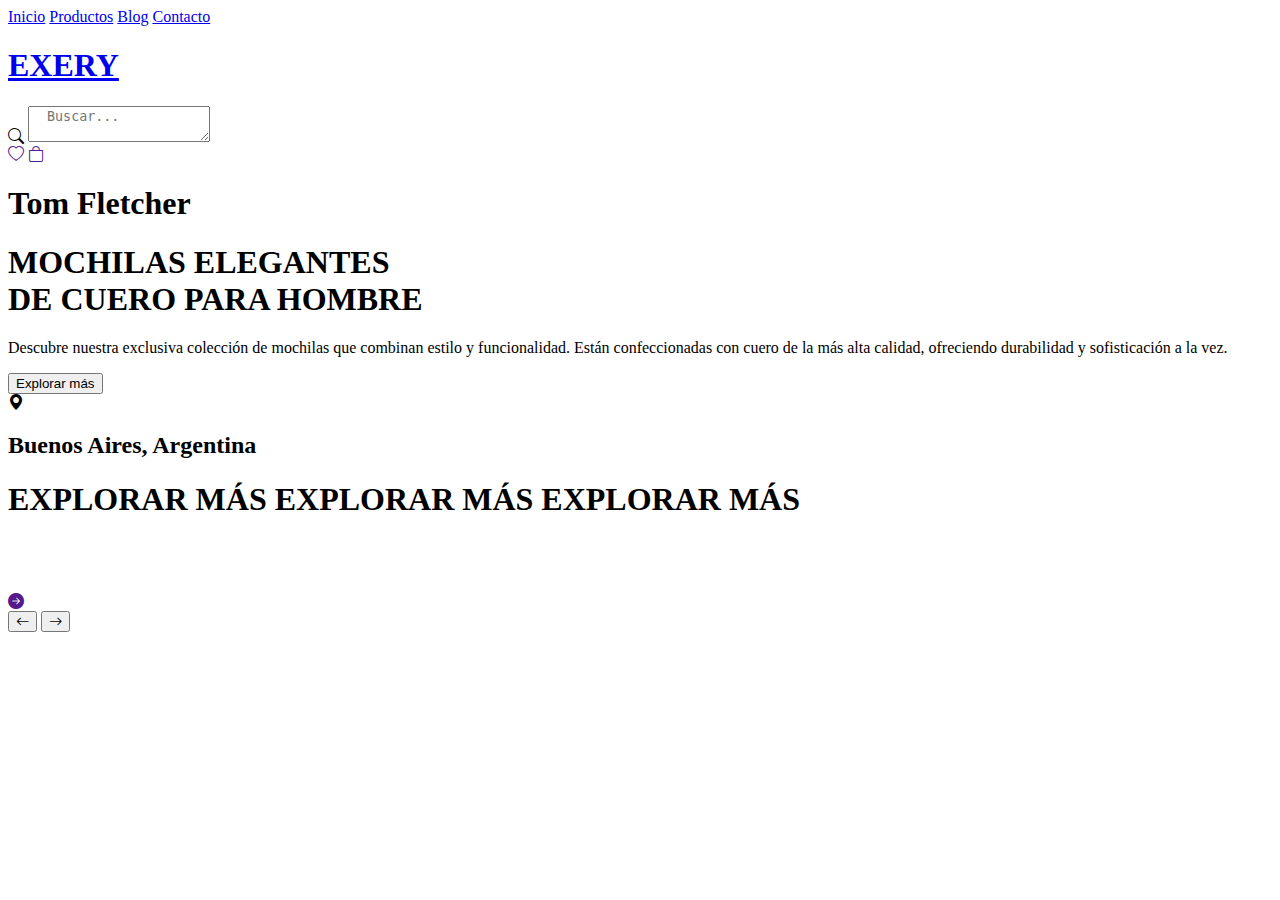
==== index.html @ 9a8109ac "segundo commit" ====
<!DOCTYPE html>
<html lang="es">
  <head>
    <meta charset="UTF-8" />
    <meta http-equiv="X-UA-Compatible" content="IE=edge" />
    <meta name="viewport" content="width=device-width, initial-scale=1.0" />
    <link rel="stylesheet" href="css/styles.css" />
    <link rel="stylesheet" href="https://cdn.jsdelivr.net/npm/bootstrap-icons@1.10.2/font/bootstrap-icons.css"> <!--para poner iconos-->


    <link rel="preconnect" href="https://fonts.googleapis.com">
    <link rel="preconnect" href="https://fonts.gstatic.com" crossorigin>
    <link href="https://fonts.googleapis.com/css2?family=Italianno&family=Squada+One&display=swap" rel="stylesheet"> 


    <title>Slide Infinito</title>
  </head>

  <body>

    <nav>

      <div class="secciones" id="_items">

        <a href="#">Inicio</a>
        <a href="#">Productos</a>
        <a href="#">Blog</a>
        <a href="#">Contacto</a>

      </div>

      <div class="nav_toggle" id="_toggle">
        <span></span>
        <span></span>
        <span></span>
      </div>

      <a href="#"><h1 class="logo">EXERY</h1></a>

      <div class="contenedorbuscar">

        <div class="buscar">
          
           <i id="lupa" class="bi bi-search"></i>

           <textarea name="buscador" class="buscador" id="buscador"  placeholder= "  Buscar..."></textarea> 
         
        </div>

        <div class="iconos">

         <a href=""><i class="bi bi-heart"></i></a> 

          <a href=""><i class="bi bi-bag"></i></a>
        </div>
     </div>
  
  </nav>

  <header>
     <div class="presentacion">

     <h1 class="tom">Tom Fletcher</h1>
     <h1 class="mochila">MOCHILAS ELEGANTES <br> DE CUERO PARA HOMBRE</h1>
     <p class="textomochila"> Descubre nuestra exclusiva colección de mochilas que combinan estilo y funcionalidad. Están confeccionadas con cuero de la más alta calidad, ofreciendo durabilidad y sofisticación a la vez.</p>

     <button class="openPage">Explorar más</button>

     <div class="ubicacion"> 
      <i id="location" class="bi bi-geo-alt-fill"></i>
      <h2 class="ubicacionbsas"> Buenos Aires, Argentina</h2>
     </div>

   </div>

    <!-- SLIDE START -->
    <div class="carrusel">
    
    <div id="slider-container" class="slider-container">


      <div class="contienecirculo">

        <div class="center">
       
          <h1 id="circle"> EXPLORAR MÁS EXPLORAR MÁS EXPLORAR MÁS </h1>
      
        </div>
 
      </div>

      <div class="slider" id="slider">
        
        <div class="slider__element slider__element">
          <img src="./imagenes/Foto11.jpg" alt="">
        </div>
        <div class="slider__element slider__element">
          <img src="./imagenes/Foto44.jpg" alt="">
        </div>
        <div class="slider__element slider__element">
          <img src="./imagenes/Foto77.jpg" alt="">
        </div>
       
      </div>
    </div>
    <a href=""><i id="flechacirculo" class="bi bi-arrow-right-circle-fill"></i></a>
   </div>

  
    <!-- SLIDE END -->

  </header>

  <div class="slider-buttons">
    <button id="button-left" class="button"><i id="flecha" class="bi bi-arrow-left"></i></button>
    <button id="button-right" class="button"><i id="flecha" class="bi bi-arrow-right"></i></button>
   </div>


   


    <script src="js/scripts.js"></script>
  </body>
</html>
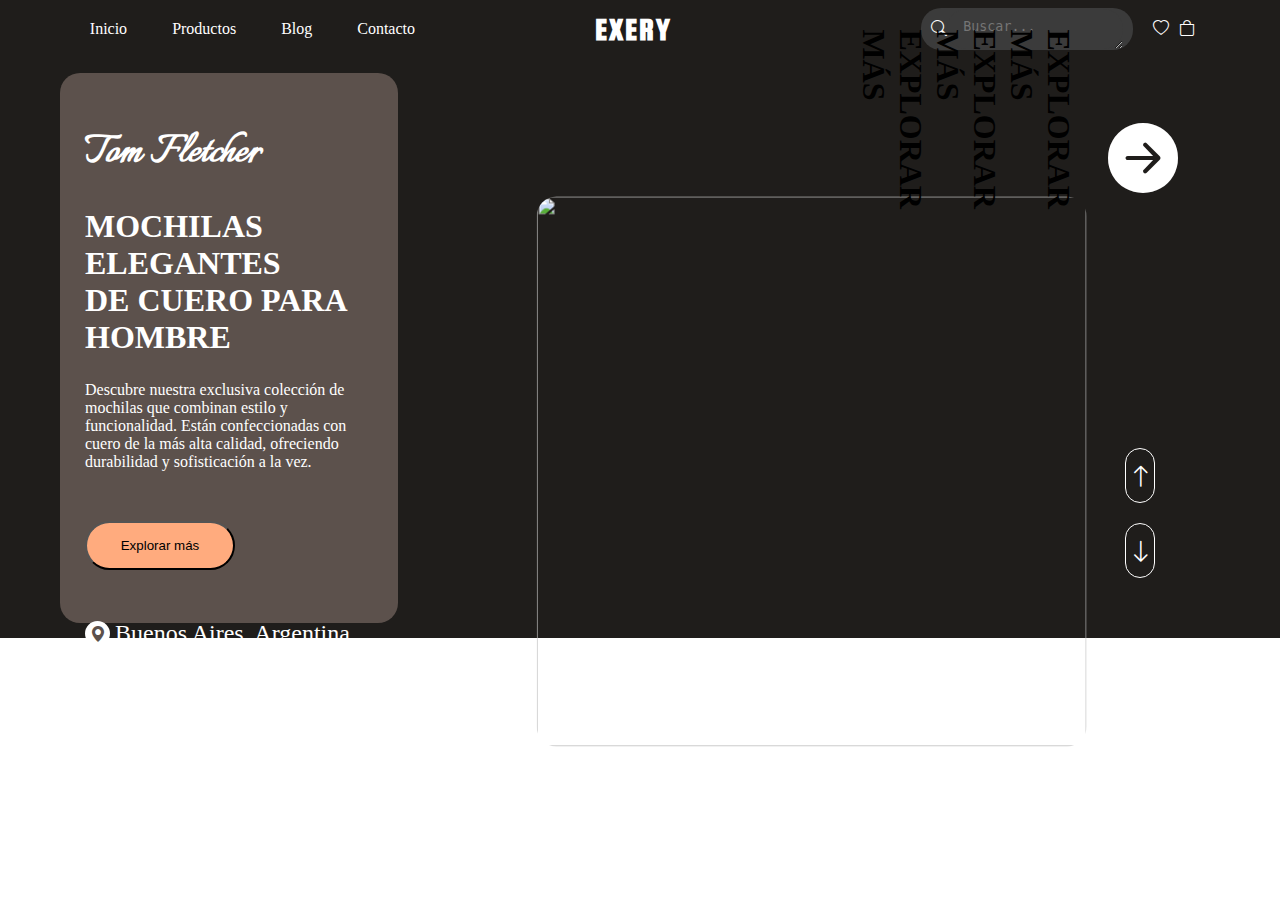
==== commit cf72640e: "responsive 2" ====
--- a/index.html
+++ b/index.html
@@ -108,7 +108,7 @@
 
   
     <!-- SLIDE END -->
-
+ 
   </header>
 
   <div class="slider-buttons">
@@ -117,8 +117,6 @@
    </div>
 
 
-   
-
 
     <script src="js/scripts.js"></script>
   </body>
--- a/css/styles.css
+++ b/css/styles.css
@@ -0,0 +1,415 @@
+*{
+  margin: 0;
+  padding: 0;
+}
+html{
+  scroll-behavior: smooth;
+}
+a{
+  text-decoration: none;
+}
+
+.secciones > a{
+  color: white;
+  margin: 20px 30px 20px 15px;
+}
+nav{
+  display: flex;
+  align-items: center;
+  justify-content: space-around;
+  background-color: #1f1d1b;
+  color: white;
+
+}
+.secciones{
+  display: flex;
+  align-items: center;
+  justify-content: space-around;
+  
+
+}
+.logo{
+  color: white;
+  margin-right: 100px;
+  font-family: Squada One, Arial, Helvetica, sans-serif;
+  font-size: 2rem;
+  letter-spacing: 2px;
+
+}
+
+.contenedorbuscar{
+  display: flex;
+ 
+}
+
+.buscador{
+  border: none;
+  background-color: #3b3b3b;
+  padding-top: 10px;
+  border-radius: 20px;
+  background-color: #3b3b3b;
+}
+.buscar{
+  display: flex;
+  align-items: center;
+  background-color: #3b3b3b;
+  border-radius: 20px;
+  padding: 1px 10px 1px 10px;
+
+  
+}
+
+
+.iconos{
+  display: flex;
+  align-items: center;
+  justify-content: space-around;
+  margin: 10px;
+
+}
+
+.iconos > a{
+  margin-left: 10px;
+  color: #ffffff;
+}
+.tom{
+  font-family: Italianno, Arial, Helvetica, sans-serif;
+  margin: 25px;
+  margin-top: 50px;
+  font-size: 3rem;
+}
+
+.mochila{
+  margin: 25px;
+}
+
+.textomochila{
+  margin: 25px;
+}
+
+header > h2{
+  font-family: Squada One, Arial, Helvetica, sans-serif;
+  margin-left: 25px;
+}
+
+.ubicacion{
+  display: flex;
+  margin: 25px;
+  align-items: center;
+  
+}
+.ubicacionbsas{
+  margin-left: 5px;
+  font-weight: lighter;
+}
+#location{
+  color: #5c514c;
+  background-color: #ffffff;
+  border-radius: 50%;
+  height: 25px;
+  width: 25px;
+  display: flex;
+  align-items: center;
+  justify-content: center;
+}
+
+header{
+  display: flex;
+  align-items: center;
+  justify-content: center;
+  background-color: #1f1d1b;
+
+ 
+}
+.presentacion{
+  color: #ffffff;
+  background-color: #5c514c;
+  width: 550px;
+  height: 550px;
+  position: relative;
+  z-index: 0;
+  border-radius: 20px;
+  margin-right: 15px;
+  margin-left: 60px;
+  margin-bottom: 15px;
+  margin-top:15px ;
+}
+.openPage{
+  background-color:  rgb(255, 171, 126);
+  border-radius: 25px;
+  padding: 15px;
+  margin: 25px;
+  width: 150px;
+  cursor: pointer;
+}
+
+/*CARRUSEL*/
+:root {
+  --slide-transform: 0;
+  --transition: transform 1s;
+}
+
+img {
+  width: 100%;
+  height: 100%;
+  border-radius: 20px;
+  justify-content: center;
+  
+ 
+}
+
+.carrusel{
+  display: flex;
+  height: 100%;
+  position: relative;
+  z-index: 0;
+  
+  
+  
+}
+.slider-container {
+  display: flex;
+  margin-left: auto;
+  margin-right: auto;
+  overflow: hidden;
+  transform: rotate(90deg);
+}
+
+.slider {
+  display: flex;
+  transform: translateX(var(--slide-transform));
+  transition: var(--transition);
+  height: 550px;
+  width: 550px;
+  border-radius: 20px;
+}
+
+
+.slider__element {
+  min-width: 550px;
+  height: 100%;
+  font-size: 3rem;
+  text-align: center;
+  line-height: 300px;
+  transform: rotate(-90deg);
+  background-size: 100% 100%;
+  
+  
+}
+
+
+.slider-buttons {
+  position: relative;
+  display: flex;
+  justify-content: center;
+  align-items: center;
+  height: 50px;
+  width: 150px;
+  margin-left: auto;
+  margin-right: auto;
+  transform: rotate(90deg);
+  z-index: 100;
+  left: 500px;
+  bottom: 150px;
+
+  
+}
+
+.button {
+  background: none;
+  border: solid;
+  border-width: thin;
+  background-color: transparent;
+  border-radius: 25px;
+  width: 55px;
+  height: 30px;
+  cursor: pointer;
+  color: #ffffff;
+  margin: 10px;
+  
+}
+.button:hover{
+  background-color: #ffffff;
+  color: #1f1d1b;
+  border: #ffffff;
+}
+
+.button:active {
+  transform: scale(0.9);
+}
+#flecha{
+  font-size: x-large;
+}
+
+.nav_toggle{
+  display: none;
+}
+
+
+@media (max-width: 1180px) {
+  .slider-buttons {
+  
+    left: 450px;
+    bottom: 150px;
+  }
+
+  .tom{
+      margin-top: 10px;
+  }
+  
+  
+}
+@media (max-width: 1080px) {
+  .slider-buttons {
+  
+    left: 375px;
+    bottom: 150px;
+  }
+
+  .tom{
+      margin: 10px;
+  }
+
+  .textomochila{
+    margin: 10px;
+  }
+  .mochila{
+    margin: 10px;
+  }
+  .ubicacion{
+    margin: 10px;
+    font-size: small;
+  }
+  
+  
+}
+@media (max-width: 950px) {
+
+  .secciones{
+      z-index: 1;
+      position: absolute;
+      top: 50px;
+      left: 0;
+      background-color: #3b3b3b;
+      display: flex;
+      flex-direction: column;
+      width: 100%;
+      height: 100%;
+      transform: translateX(-100%);
+      transition: 0.3s ease all;
+      padding-bottom: 10px;
+  }
+  .secciones a{ text-align: center;}
+  
+  .nav_toggle{
+      display: flex !important;
+      flex-direction: column;                
+      margin: 15px;
+  }
+  .nav_toggle span{
+      width: 30px;
+      height: 4px;
+      background: white;
+      margin-bottom: 5px;
+      border-radius: 2px;             
+      transform-origin: 5px 0px;
+      transition: all 0.2s linear;
+  }
+  .close span{
+      transform: rotate(45deg) translate(0px, 0px);
+  }
+  .close span:nth-child(2){
+      display: none;
+  }
+  .close span:nth-child(3){
+      transform: rotate(-45deg) translate(-5px, 1px);
+  }
+  .open{ transform: translateX(0) !important}
+
+  header{
+    display: flex;
+    flex-direction: column;
+  }
+  .presentacion{
+    width: 550px;
+    margin: auto;
+    margin-bottom: 15px;
+    margin-top: 5px;
+  }
+
+  .carrusel{
+    margin-left: 65px;
+  }
+
+  .slider-buttons {
+  
+    left: 220px;
+    bottom: 150px;
+  
+    
+  }
+  
+}
+
+@media (max-width: 550px) {
+  .logo{
+    margin: auto;
+  }
+
+  .presentacion{
+    width: 550px;
+  }
+body{
+  width: 550px;
+}
+
+header{
+  width: 550px;
+}
+}
+
+
+
+
+
+.contienecirculo{
+  z-index: 101;
+  position: relative;
+  left: 80px;
+  top: 10px;
+
+}
+.center{
+  display: flex;
+  z-index: 100;
+  
+
+  }
+  #circle span{
+  position: absolute;
+  font-family: Impact, Haettenschweiler, 'Arial Narrow Bold', sans-serif;
+  height: 56.7px;
+  font-size: 12.5px;
+  width: 8.1px;
+  text-align: center;
+  transform-origin: bottom center;
+  color: #ffffff;
+  font-weight: 100;
+  }
+
+  #flechacirculo{
+    color: #ffffff;
+    z-index: 102;
+    position: relative;
+    right: 102px;
+    top: 48px;
+   font-size:70px ;
+   cursor: pointer;
+  
+  }
+
+  #flechacirculo:hover{
+ color: #5c514c;
+    
+  }
+ 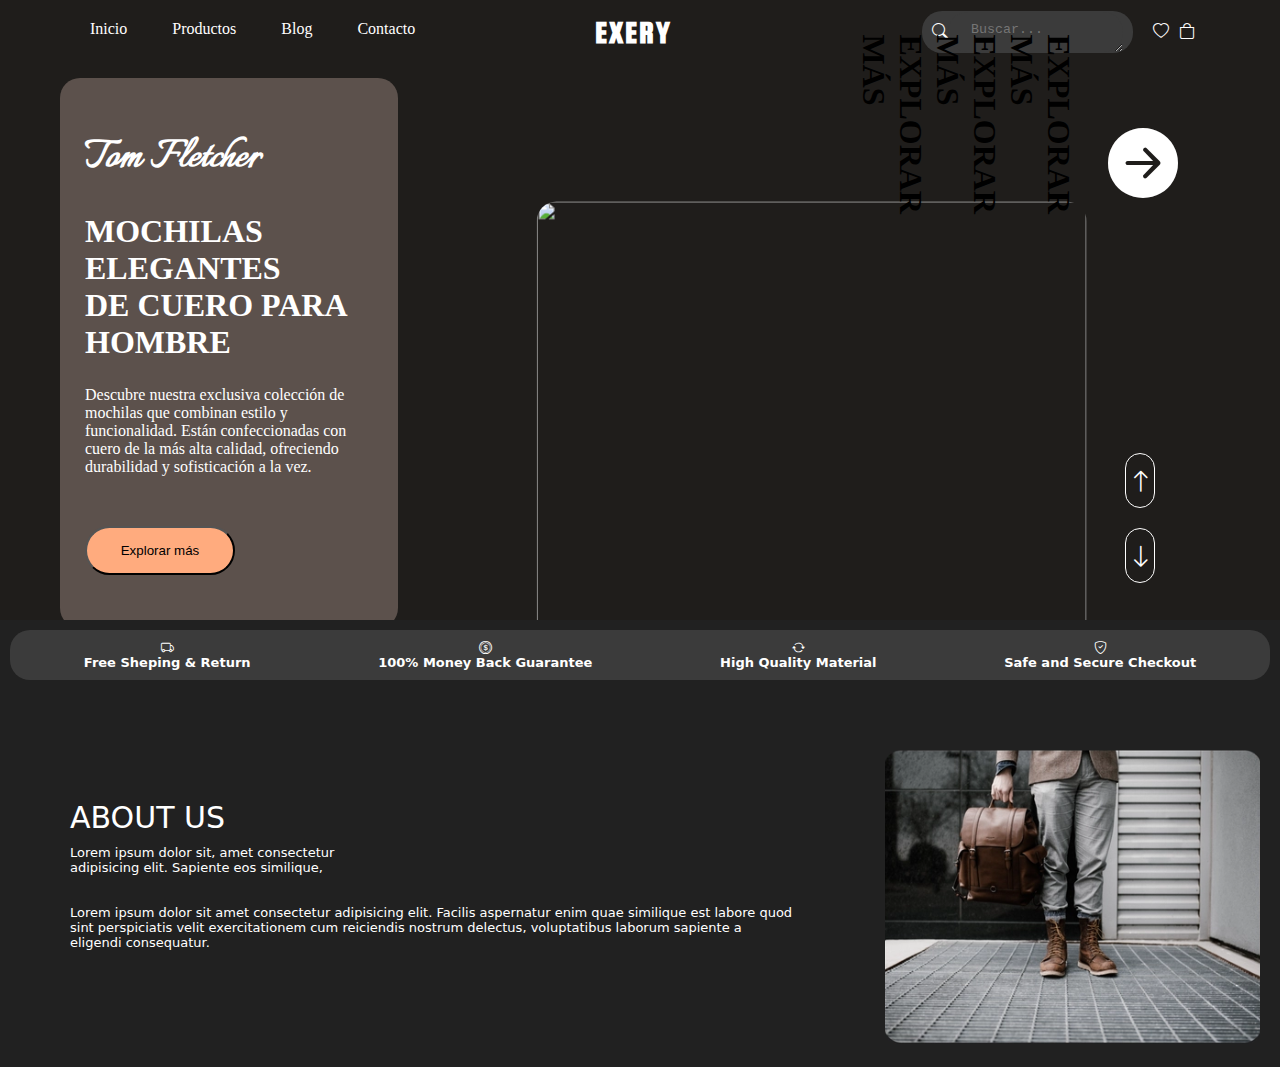
==== commit 8e7ef2b5: "juntar 1" ====
--- a/index.html
+++ b/index.html
@@ -7,10 +7,13 @@
     <link rel="stylesheet" href="css/styles.css" />
     <link rel="stylesheet" href="https://cdn.jsdelivr.net/npm/bootstrap-icons@1.10.2/font/bootstrap-icons.css"> <!--para poner iconos-->
 
-
+    <!-- johanna -->
     <link rel="preconnect" href="https://fonts.googleapis.com">
     <link rel="preconnect" href="https://fonts.gstatic.com" crossorigin>
     <link href="https://fonts.googleapis.com/css2?family=Italianno&family=Squada+One&display=swap" rel="stylesheet"> 
+    <!-- fin johanna -->
+
+
 
 
     <title>Slide Infinito</title>
@@ -116,8 +119,52 @@
     <button id="button-right" class="button"><i id="flecha" class="bi bi-arrow-right"></i></button>
    </div>
 
+     <!-- damian -->
+     
+   <section class="contenedor">
+    <div class="iconitos">
+        <div class="truck">
+            <i class ="bi bi-truck" ></i>
+            <h4>Free Sheping & Return</h4>
+        </div>
+       <div class="coin">
+            <i class="bi bi-coin" ></i>
+            <h4>100% Money Back Guarantee</h4>
+       </div>
+        <div class="arrow">
+            <i class="bi bi-arrow-repeat"></i>
+            <h4>High Quality Material</h4>
+        </div>
+        <div class="shield">
+            <i class="bi bi-shield-check"></i>
+            <h4>Safe and Secure Checkout</h4>
+        </div>
+    </div>
+        
+    
+    <div class="descripcion">
+        <div class="texto">
+        <h1 class="titulo">ABOUT US</h1>
+        <p class="sub">
+            Lorem ipsum dolor sit, amet consectetur<br/> adipisicing elit. Sapiente eos similique,
+        </p>
+        <p class="parrafo">
+            Lorem ipsum dolor sit amet consectetur adipisicing elit. Facilis aspernatur enim quae similique est labore quod sint perspiciatis velit exercitationem cum reiciendis nostrum delectus, voluptatibus laborum sapiente a eligendi consequatur.
+        </p>
+        </div>
+        <div>
+            <img class="piesmochila" src="./imagenes/img_pies_mochila.png" alt="">
+        </div>
+        
+    </div>
+   
+</section>
+  <!-- fin damian -->
 
 
     <script src="js/scripts.js"></script>
+
+
   </body>
+  
 </html>
--- a/css/styles.css
+++ b/css/styles.css
@@ -2,17 +2,28 @@
   margin: 0;
   padding: 0;
 }
+
 html{
   scroll-behavior: smooth;
 }
+
 a{
   text-decoration: none;
 }
 
 .secciones > a{
   color: white;
-  margin: 20px 30px 20px 15px;
-}
+  margin: 20px 30px 20px 15px; 
+  border-bottom: #1f1d1b solid 2px;
+  padding-bottom: 3px;
+
+}
+
+.secciones > a:hover{
+  border-bottom: rgb(255, 171, 126) solid 2px;
+
+}
+
 nav{
   display: flex;
   align-items: center;
@@ -48,7 +59,14 @@
   padding-top: 10px;
   border-radius: 20px;
   background-color: #3b3b3b;
-}
+  color: #ffffff;
+  text-indent: 7px;
+  
+}
+.buscador:focus{
+  outline:none;
+}
+
 .buscar{
   display: flex;
   align-items: center;
@@ -118,6 +136,7 @@
   align-items: center;
   justify-content: center;
   background-color: #1f1d1b;
+  margin: 0;
 
  
 }
@@ -149,7 +168,7 @@
   --transition: transform 1s;
 }
 
-img {
+.slider__element > img {
   width: 100%;
   height: 100%;
   border-radius: 20px;
@@ -245,6 +264,46 @@
   display: none;
 }
 
+.contienecirculo{
+  z-index: 101;
+  position: relative;
+  left: 80px;
+  top: 10px;
+
+}
+.center{
+  display: flex;
+  z-index: 100;
+  
+
+  }
+  #circle span{
+  position: absolute;
+  font-family: Impact, Haettenschweiler, 'Arial Narrow Bold', sans-serif;
+  height: 56.7px;
+  font-size: 12.5px;
+  width: 8.1px;
+  text-align: center;
+  transform-origin: bottom center;
+  color: #ffffff;
+  font-weight: 100;
+  }
+
+  #flechacirculo{
+    color: #ffffff;
+    z-index: 102;
+    position: relative;
+    right: 102px;
+    top: 48px;
+   font-size:70px ;
+   cursor: pointer;
+  
+  }
+
+  #flechacirculo:hover{
+ color: #5c514c;
+    
+  }
 
 @media (max-width: 1180px) {
   .slider-buttons {
@@ -330,16 +389,17 @@
     display: flex;
     flex-direction: column;
   }
+
   .presentacion{
     width: 550px;
     margin: auto;
     margin-bottom: 15px;
     margin-top: 5px;
   }
-
-  .carrusel{
-    margin-left: 65px;
-  }
+ .carrusel{
+  left: 40px;
+ }
+
 
   .slider-buttons {
   
@@ -352,64 +412,128 @@
 }
 
 @media (max-width: 550px) {
+  .buscar{
+    display: none;
+  }
+  .contienecirculo{
+    display: none;
+  }
+  #flechacirculo{
+    display: none;
+  }
+
   .logo{
     margin: auto;
-  }
-
+
+  }
   .presentacion{
-    width: 550px;
-  }
-body{
-  width: 550px;
-}
-
-header{
-  width: 550px;
-}
-}
-
-
-
-
-
-.contienecirculo{
-  z-index: 101;
-  position: relative;
-  left: 80px;
-  top: 10px;
-
-}
-.center{
-  display: flex;
-  z-index: 100;
-  
-
-  }
-  #circle span{
+    margin: auto;
+    width:300px;
+    height: 520px;
+    margin-bottom: 20px;
+  }
+  .tom{
+    font-family: Italianno, Arial, Helvetica, sans-serif;
+    margin: 15px;
+    margin-top: 30px;
+    font-size: 3rem;
+  }
+  
+  .mochila{
+    margin: 15px;
+  }
+  
+  .textomochila{
+    margin: 15px;
+  }
+  
+  header > h2{
+    font-family: Squada One, Arial, Helvetica, sans-serif;
+    margin-left: 15px;
+  }
+  
+  .ubicacion{
+    display: flex;
+    margin: 15px;
+    align-items: center;
+    
+  }
+  .carrusel{
+    left: 0;
+  }
+
+  .slider-buttons {
+  
+    left: 120px;
+    bottom: 130px;
+  }
+
+.slider {
+  height: 300px;
+  width: 300px;
+}
+
+
+.slider__element {
+  min-width: 300px;
+  line-height: 162px;
+  
+}
+
+}
+
+
+
+
+
+
+
+.contenedor{
+  margin-top: 0;
+  background-color:rgba(33,33,33,255);
+  font-family: system-ui, -apple-system, BlinkMacSystemFont, 'Segoe UI', Roboto, Oxygen, Ubuntu, Cantarell, 'Open Sans', 'Helvetica Neue', sans-serif;
+  font-size: small;
+  font-weight: lighter;
   position: absolute;
-  font-family: Impact, Haettenschweiler, 'Arial Narrow Bold', sans-serif;
-  height: 56.7px;
-  font-size: 12.5px;
-  width: 8.1px;
+  top:620px;
+}
+.iconitos{
+  display: flex;
   text-align: center;
-  transform-origin: bottom center;
-  color: #ffffff;
-  font-weight: 100;
-  }
-
-  #flechacirculo{
-    color: #ffffff;
-    z-index: 102;
-    position: relative;
-    right: 102px;
-    top: 48px;
-   font-size:70px ;
-   cursor: pointer;
-  
-  }
-
-  #flechacirculo:hover{
- color: #5c514c;
-    
-  }
- +  background-color:rgba(59,59,59,255);
+  color: white;
+  border-radius: 20px;
+  justify-content: space-around;
+  padding: 10px;
+  margin: 10px;
+  font-weight: normal;
+}
+ 
+.titulo{
+font-size: 30px;
+font-weight: bolder;  
+}
+.texto {
+  padding: 70px;
+}
+.truck{
+  margin-bottom: 0px;
+}
+.descripcion{
+  display: flex;
+  margin-top: 50px;
+  color: white;
+}
+.piesmochila{
+  border-radius: 30px;
+  padding: 20px;
+}
+.sub{
+  margin-top: 10px;
+  margin-bottom: 30px;
+}
+
+
+
+
+
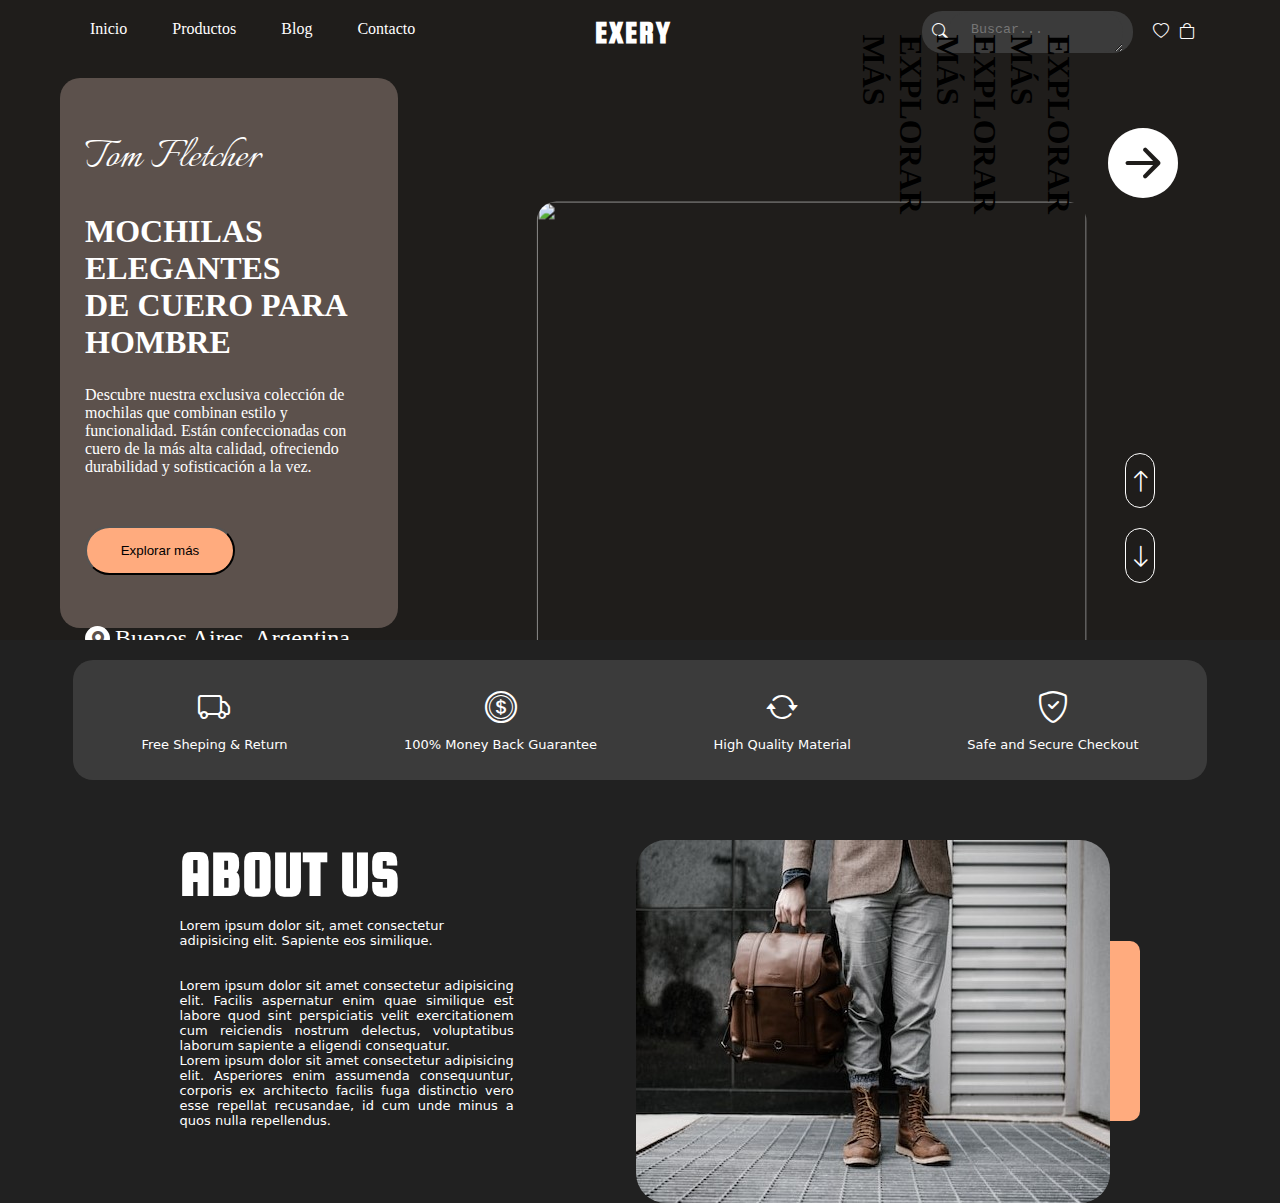
==== commit 374b3b50: "responsive parte damian" ====
--- a/index.html
+++ b/index.html
@@ -12,9 +12,6 @@
     <link rel="preconnect" href="https://fonts.gstatic.com" crossorigin>
     <link href="https://fonts.googleapis.com/css2?family=Italianno&family=Squada+One&display=swap" rel="stylesheet"> 
     <!-- fin johanna -->
-
-
-
 
     <title>Slide Infinito</title>
   </head>
@@ -123,19 +120,19 @@
      
    <section class="contenedor">
     <div class="iconitos">
-        <div class="truck">
+        <div class="icon">
             <i class ="bi bi-truck" ></i>
             <h4>Free Sheping & Return</h4>
         </div>
-       <div class="coin">
+       <div class="icon">
             <i class="bi bi-coin" ></i>
             <h4>100% Money Back Guarantee</h4>
        </div>
-        <div class="arrow">
+        <div class="icon">
             <i class="bi bi-arrow-repeat"></i>
             <h4>High Quality Material</h4>
         </div>
-        <div class="shield">
+        <div class="icon">
             <i class="bi bi-shield-check"></i>
             <h4>Safe and Secure Checkout</h4>
         </div>
@@ -146,14 +143,16 @@
         <div class="texto">
         <h1 class="titulo">ABOUT US</h1>
         <p class="sub">
-            Lorem ipsum dolor sit, amet consectetur<br/> adipisicing elit. Sapiente eos similique,
+            Lorem ipsum dolor sit, amet consectetur<br/> adipisicing elit. Sapiente eos similique.
         </p>
         <p class="parrafo">
-            Lorem ipsum dolor sit amet consectetur adipisicing elit. Facilis aspernatur enim quae similique est labore quod sint perspiciatis velit exercitationem cum reiciendis nostrum delectus, voluptatibus laborum sapiente a eligendi consequatur.
+            Lorem ipsum dolor sit amet consectetur adipisicing elit. Facilis aspernatur enim quae similique est labore quod sint perspiciatis velit exercitationem cum reiciendis nostrum delectus, voluptatibus laborum sapiente a eligendi consequatur. <br>
+            Lorem ipsum dolor sit amet consectetur adipisicing elit. Asperiores enim assumenda consequuntur, corporis ex architecto facilis fuga distinctio vero esse repellat recusandae, id cum unde minus a quos nulla repellendus.
         </p>
         </div>
-        <div>
-            <img class="piesmochila" src="./imagenes/img_pies_mochila.png" alt="">
+        <div class="pies">
+            <img class="piesmochila" src="./imagenes/piesmochila2.jpg" alt="">
+            <div class="relleno"></div>
         </div>
         
     </div>
--- a/css/styles.css
+++ b/css/styles.css
@@ -95,6 +95,7 @@
   margin: 25px;
   margin-top: 50px;
   font-size: 3rem;
+  font-weight: lighter;
 }
 
 .mochila{
@@ -495,7 +496,11 @@
   font-size: small;
   font-weight: lighter;
   position: absolute;
-  top:620px;
+  top:640px;
+  display: flex;
+  justify-content: center;
+  align-items: center;
+  flex-direction: column;
 }
 .iconitos{
   display: flex;
@@ -504,36 +509,108 @@
   color: white;
   border-radius: 20px;
   justify-content: space-around;
+  align-items: center;
   padding: 10px;
   margin: 10px;
+  margin-top: 20px;
   font-weight: normal;
+  width: 87%;
+  height: 100px;
+}
+.icon > i{
+  font-size:xx-large;
+}
+.icon > h4{
+  font-weight: lighter;
+  margin-top: 10px;
 }
  
 .titulo{
-font-size: 30px;
-font-weight: bolder;  
+font-size: 4rem;
+font-weight: 900;
+font-family: Squada One, Arial, Helvetica, sans-serif;
+
 }
 .texto {
-  padding: 70px;
-}
-.truck{
-  margin-bottom: 0px;
-}
+  padding-left: 70px;
+  padding-right: 70px;
+  width: 30%;
+
+  
+}
+
 .descripcion{
   display: flex;
   margin-top: 50px;
   color: white;
+  width: 87%;
+  text-align: justify;
+  justify-content: space-around;
+}
+
+.pies{
+  display: flex;
+  margin-right: 30px;
+
 }
 .piesmochila{
   border-radius: 30px;
-  padding: 20px;
+}
+
+.relleno{
+  background-color: rgb(255, 171, 126);
+  width: 30px;
+  height: 180px;
+  border-top-right-radius:10px;
+  border-bottom-right-radius:10px;
+  margin-top:20%;
 }
 .sub{
   margin-top: 10px;
   margin-bottom: 30px;
-}
-
-
-
-
-
+  text-align: justify;
+}
+
+@media (max-width: 950px) {
+  .contenedor{
+    top:1170px;
+  }
+  .descripcion{
+    flex-direction: column;
+    align-items: center;
+  }
+  .pies{
+    margin: 0;
+  }
+  .texto{
+    margin-bottom: 20px;
+    width: 60%;
+  }
+
+}
+
+@media (max-width: 550px){
+  .contenedor{
+    top:890px;
+  }
+
+  .iconitos{
+    display: flex;
+    flex-direction: column;
+    width: 300px;
+    height: auto;
+    align-items: flex-start;
+  }
+  .icon{
+    display: flex;
+    margin-left: 50px;
+  }
+  .icon > h4{
+    margin-left: 10px;
+  }
+  .pies{
+    display: none;
+  }
+}
+
+
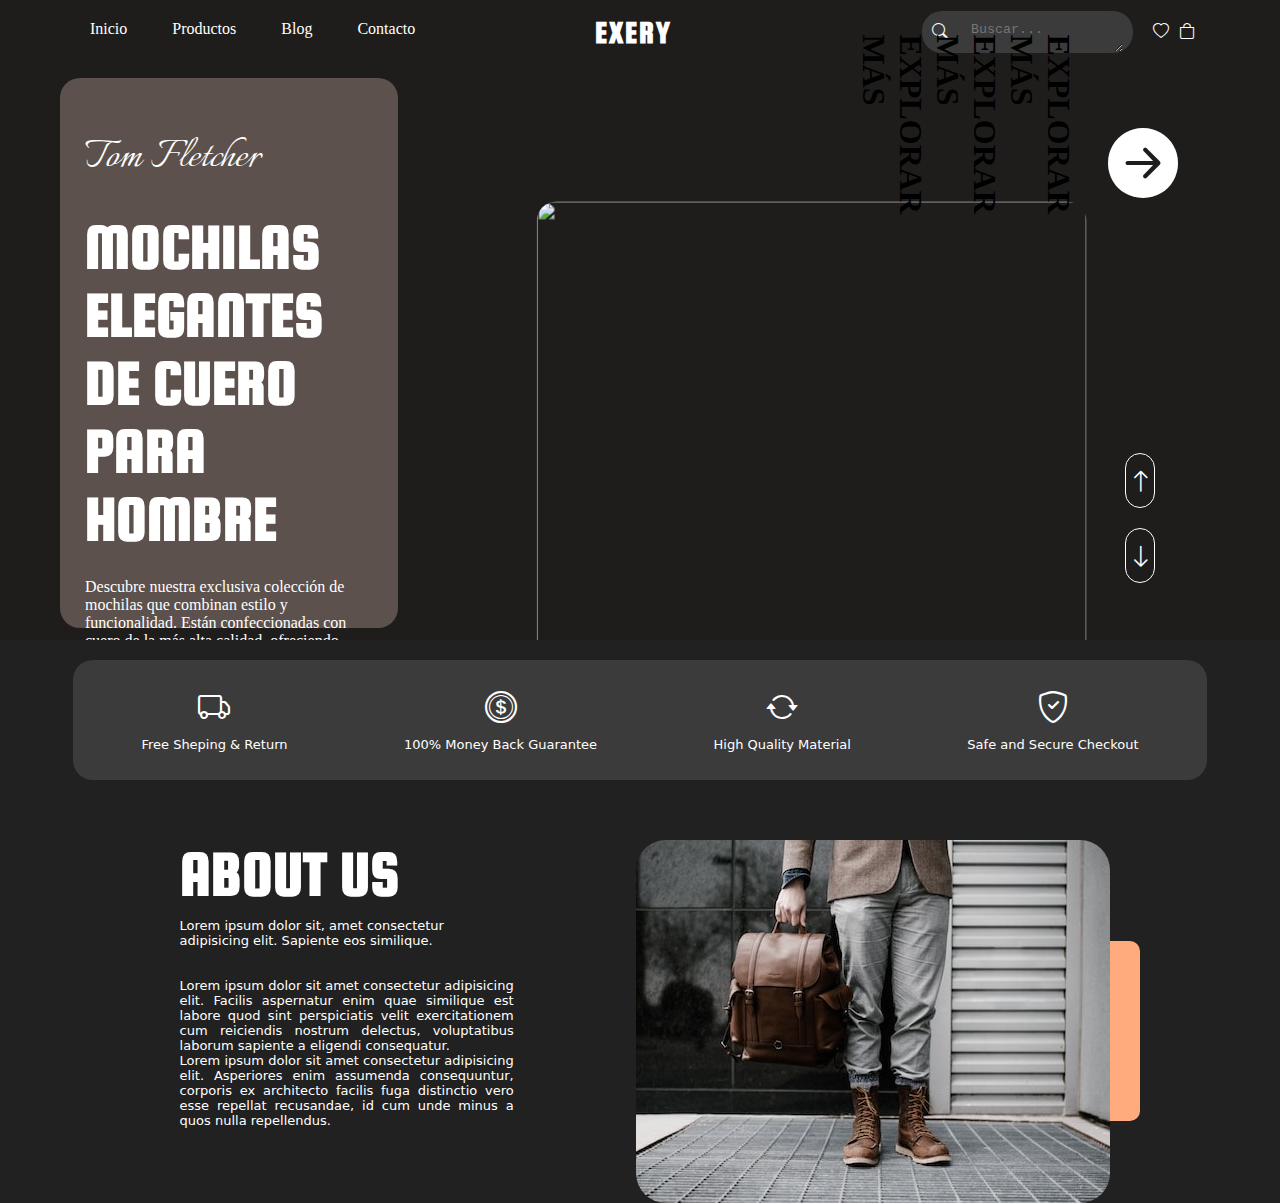
==== commit 341fd881: "agrego formulario contacto" ====
--- a/index.html
+++ b/index.html
@@ -25,7 +25,7 @@
         <a href="#">Inicio</a>
         <a href="#">Productos</a>
         <a href="#">Blog</a>
-        <a href="#">Contacto</a>
+        <a href="contacto.html">Contacto</a>
 
       </div>
 
--- a/css/styles.css
+++ b/css/styles.css
@@ -100,6 +100,9 @@
 
 .mochila{
   margin: 25px;
+  font-size: 4rem;
+  font-weight: 900;
+  font-family: Squada One, Arial, Helvetica, sans-serif;
 }
 
 .textomochila{
@@ -354,7 +357,7 @@
       display: flex;
       flex-direction: column;
       width: 100%;
-      height: 100%;
+      height: 50%;
       transform: translateX(-100%);
       transition: 0.3s ease all;
       padding-bottom: 10px;
@@ -442,6 +445,9 @@
   
   .mochila{
     margin: 15px;
+    font-size: 2rem;
+    font-weight: 700;
+    
   }
   
   .textomochila{
